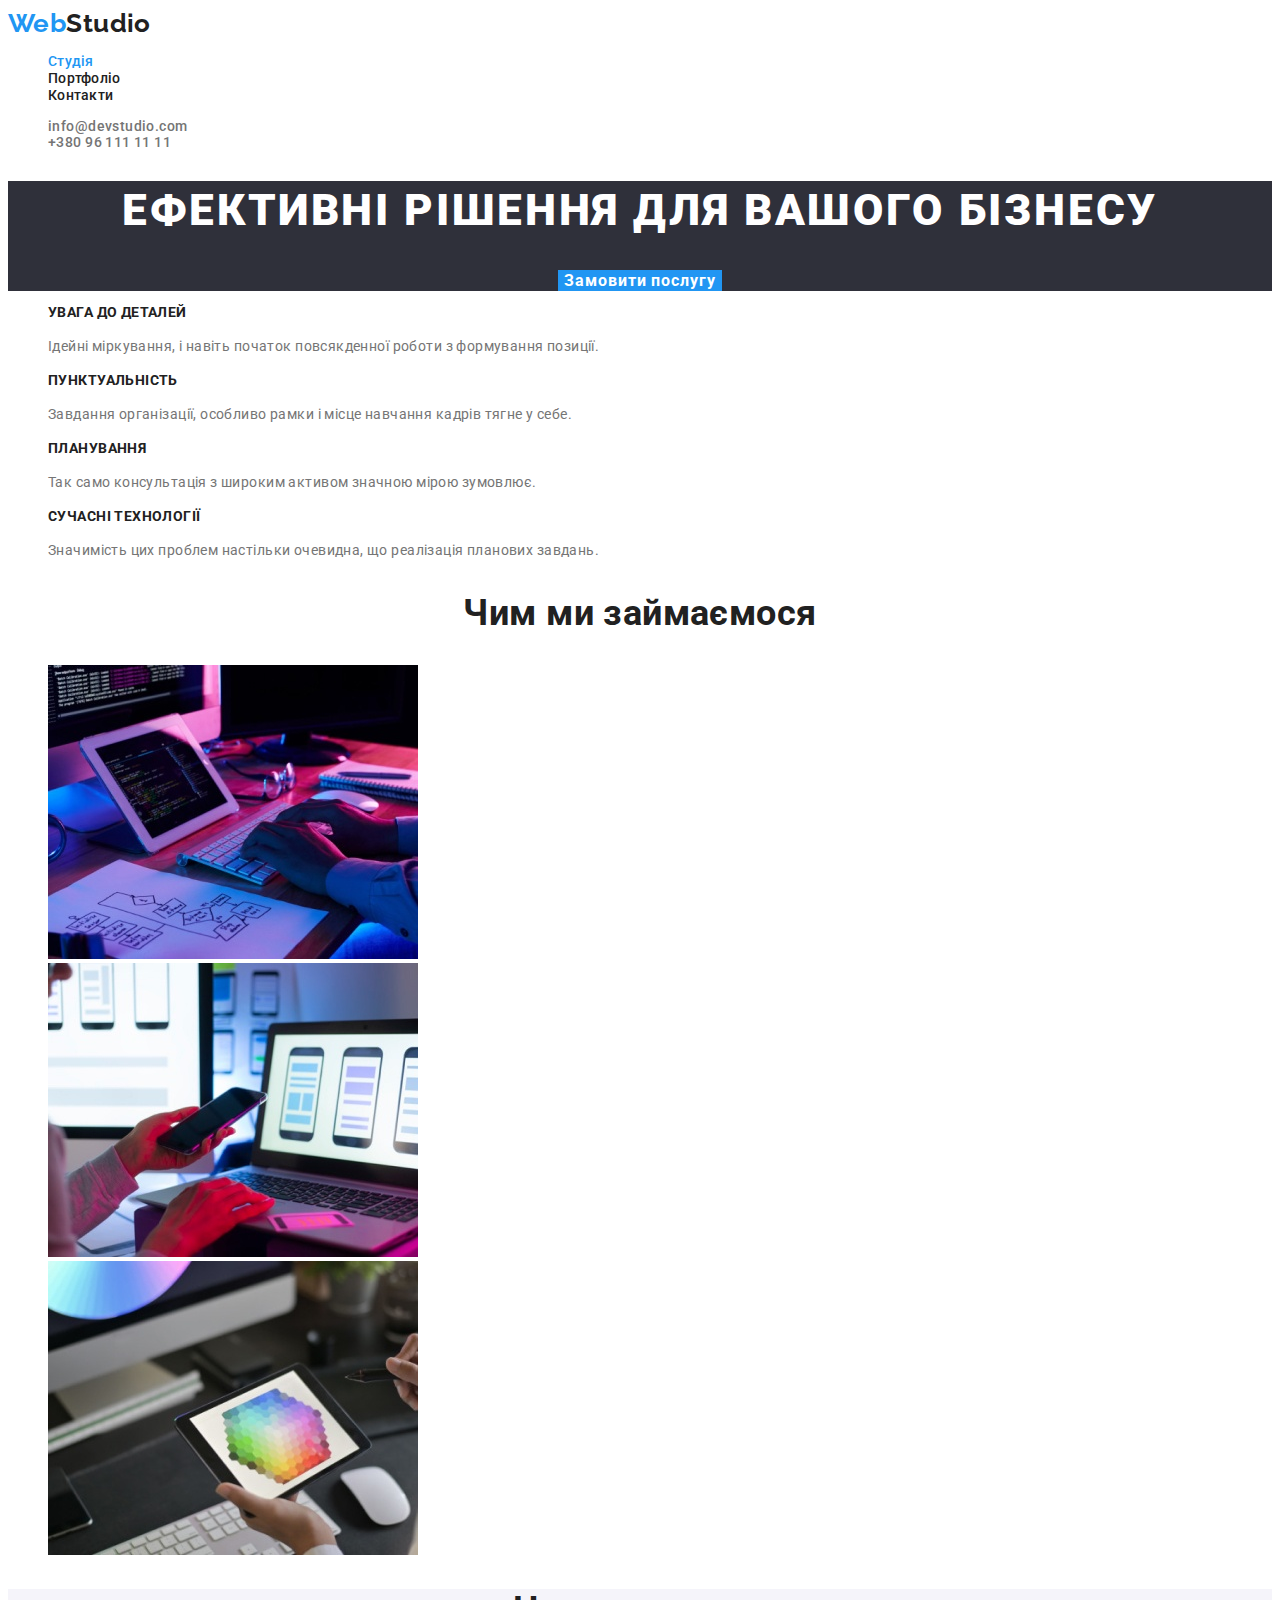
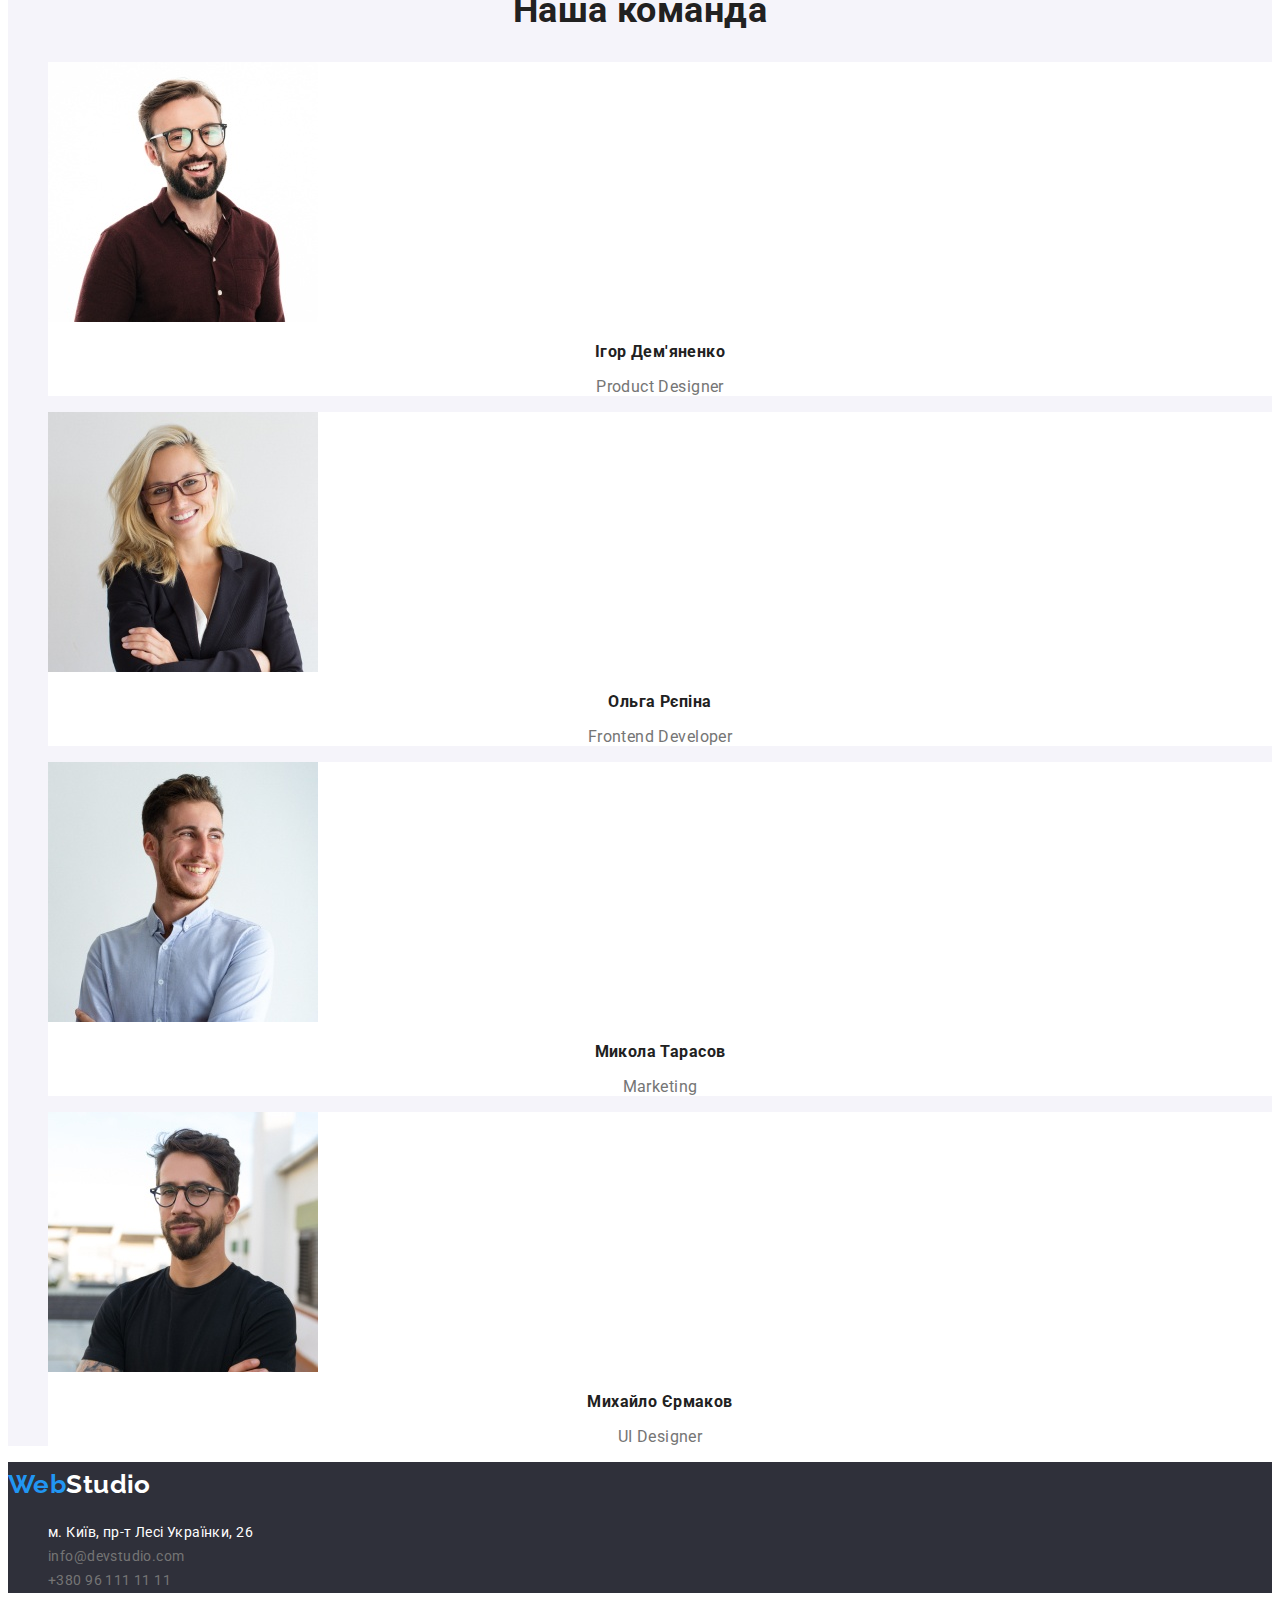
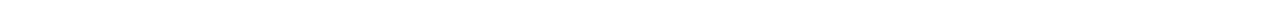
==== index.html @ d0c64acf "first commit" ====
<!DOCTYPE html>
<html lang="en">
  <head>
    <meta charset="UTF-8" />
    <meta http-equiv="X-UA-Compatible" content="IE=edge" />
    <meta name="viewport" content="width=device-width, initial-scale=1.0" />
    <title>WebStudio</title>
    <link rel="preconnect" href="https://fonts.googleapis.com" />
    <link rel="preconnect" href="https://fonts.gstatic.com" crossorigin />
    <link
      href="https://fonts.googleapis.com/css2?family=Raleway:wght@700&family=Roboto:wght@400;500;700;900&display=swap"
      rel="stylesheet"
    />
    <link rel="stylesheet" href="./css/styles.css" />
  </head>
  <body>
    <header>
      <a href="./index.html" class="logo"><span>Web</span>Studio</a>
      <nav>
        <ul class="header-nav">
          <li>
            <a class="header-link current" href="./index.html">Студія</a>
          </li>
          <li>
            <a class="header-link" href="./portfolio.html">Портфоліо</a>
          </li>
          <li>
            <a class="header-link" href="./">Контакти</a>
          </li>
        </ul>
      </nav>
      <ul class="contacts">
        <li>
          <a class="contact header-contact" href="mailto:info@devstudio.com">info@devstudio.com</a>
        </li>
        <li><a class="contact header-contact" href="tel:+380961111111">+380 96 111 11 11</a></li>
      </ul>
    </header>
    <main>
      <section class="hero">
        <h1 class="hero-title">ефективні рішення для вашого бізнесу</h1>
        <button type="button" class="button button-hero">Замовити послугу</button>
      </section>
      <section>
        <h2 class="visually-hidden">наші переваги</h2>
        <ul class="features">
          <li>
            <h3 class="feature-title">увага до деталей</h3>
            <p class="feature-desc">
              Ідейні міркування, і навіть початок повсякденної роботи з формування позиції.
            </p>
          </li>
          <li>
            <h3 class="feature-title">пунктуальність</h3>
            <p class="feature-desc">
              Завдання організації, особливо рамки і місце навчання кадрів тягне у себе.
            </p>
          </li>
          <li>
            <h3 class="feature-title">планування</h3>
            <p class="feature-desc">
              Так само консультація з широким активом значною мірою зумовлює.
            </p>
          </li>
          <li>
            <h3 class="feature-title">сучасні технології</h3>
            <p class="feature-desc">
              Значимість цих проблем настільки очевидна, що реалізація планових завдань.
            </p>
          </li>
        </ul>
      </section>
      <section>
        <h2 class="section-header">Чим ми займаємося</h2>
        <ul class="services">
          <li>
            <img src="images/service_1.jpg" alt="Web development" width="370" />
          </li>
          <li>
            <img src="images/service_2.jpg" alt="UI/UX Design" width="370" />
          </li>
          <li>
            <img src="images/service_3.jpg" alt="Graphic design" width="370" />
          </li>
        </ul>
      </section>
      <section class="team">
        <h2 class="section-header">Наша команда</h2>
        <ul>
          <li class="team-member">
            <img src="images/team-member-1.jpg" alt="photo of Ihor, product designer" width="270" />
            <div class="member-desc">
              <h3 class="name">Ігор Дем'яненко</h3>
              <p class="job">Product Designer</p>
            </div>
          </li>
          <li class="team-member">
            <img
              src="images/team-member-2.jpg"
              alt="photo of Olha, frontend developer"
              width="270"
            />
            <div class="member-desc">
              <h3 class="name">Ольга Рєпіна</h3>
              <p class="job">Frontend Developer</p>
            </div>
          </li>
          <li class="team-member">
            <img
              src="images/team-member-3.jpg"
              alt="photo of Mykola, Marketing specialist"
              width="270"
            />
            <div class="member-desc">
              <h3 class="name">Микола Тарасов</h3>
              <p class="job">Marketing</p>
            </div>
          </li>
          <li class="team-member">
            <img src="images/team-member-4.jpg" alt="photo of Mykhailo, UI Designer" width="270" />
            <div class="member-desc">
              <h3 class="name">Михайло Єрмаков</h3>
              <p class="job">UI Designer</p>
            </div>
          </li>
        </ul>
      </section>
    </main>
    <footer class="footer">
      <a href="./index.html" class="logo footer"><span>Web</span>Studio</a>
      <address>
        <ul class="footer-contacts">
          <li>
            <a
              class="location footer"
              href="https://goo.gl/maps/ifu1UcrwGc2GNokw5"
              target="_blank"
              rel="noopener nofollow  noreferrer"
            >
              м. Київ, пр-т Лесі Українки, 26
            </a>
          </li>
          <li><a class="contact footer" href="mailto:info@devstudio.com">info@devstudio.com</a></li>
          <li><a class="contact footer" href="tel:+380961111111">+380 96 111 11 11</a></li>
        </ul>
      </address>
    </footer>
  </body>
</html>
---- css/styles.css ----
:root {
  --bg-clr-primary: #fff;
  --bg-clr-black: #2f303a;
  --bg-clr-grey: #f5f4fa;
  --txt-clr-main: #757575;
  --txt-clr-header: #212121;
  --txt-clr-white: #fff;
  --accent-clr-blue: #2196f3;
  --ff-main: 'Roboto';
  --ff-logo: 'Raleway';
  --fs-main: 14px;
  --fs-secondary: 16px;
  --fs-project-title: 18px;
  --fs-logo: 26px;
  --fs-header: 36px;
  --fs-hero: 44px;
  --fw-main: 400;
  --fw-medium: 500;
  --fw-filter-button: 500;
  --fw-header: 700;
  --fw-hero-button: 700;
  --fw-hero: 900;
}

/* GENERAL */

body {
  font-family: var(--ff-main), sans-serif;
  font-size: var(--fs-main);
  color: var(--txt-clr-main);
  background-color: var(--bg-clr-primary);
  letter-spacing: 0.03em;
  line-height: 1.2;
}

h1,
h2,
h3 {
  font-size: inherit;
  color: var(--txt-clr-header);
}

ul {
  list-style: none;
}

a {
  text-decoration: none;
}

address {
  font-style: normal;
}

.button {
  font-family: inherit;
  font-size: var(--fs-secondary);
  letter-spacing: 0.03em;
  cursor: pointer;
  border: none;
}

.visually-hidden {
  position: absolute;
  width: 1px;
  height: 1px;
  margin: -1px;
  border: 0;
  padding: 0;

  white-space: nowrap;
  clip-path: inset(100%);
  clip: rect(0 0 0 0);
  overflow: hidden;
}

/* HEADER */

.logo {
  color: var(--txt-clr-header);
  font-family: var(--ff-logo), sans-serif;
  font-size: var(--fs-logo);
  font-weight: var(--fw-header);
}

.logo span {
  color: var(--accent-clr-blue);
}

.header-link {
  color: var(--txt-clr-header);
  letter-spacing: 0.02em;
  font-weight: var(--fw-medium);
}

.current {
  color: var(--accent-clr-blue);
}

.header-link:hover,
.header-link:focus {
  color: var(--accent-clr-blue);
}

.header-contact {
  color: var(--txt-clr-main);
  font-weight: var(--fw-medium);
}

/* STUDIO MAIN*/

/* hero */

.hero {
  background-color: var(--bg-clr-black);
  text-align: center;
}

.hero-title {
  color: var(--txt-clr-white);
  font-size: var(--fs-hero);
  line-height: 1.36;
  font-weight: var(--fw-hero);
  text-transform: uppercase;
  letter-spacing: 0.06em;
}

.button.button-hero {
  font-weight: var(--fw-hero-button);
  letter-spacing: 0.06em;
  background-color: var(--accent-clr-blue);
  color: var(--txt-clr-white);
  /* padding: 10px 32px; */
  /* box-shadow: 0 4px 4px 0 rgba(0, 0, 0, 0.15); */
}

/* features */

.feature-title {
  line-height: 1.14;
  text-transform: uppercase;
}

.feature-desc {
  line-height: 1.71;
}

/* services */

.section-header {
  font-size: var(--fs-header);
  text-align: center;
}

/* team */

.team {
  background-color: var(--bg-clr-grey);
}

.team-member {
  background-color: var(--bg-clr-primary);
}

.member-desc {
  text-align: center;
}

.member-desc .name {
  font-size: var(--fs-secondary);
}

.member-desc .job {
  font-size: var(--fs-secondary);
}
/* PORTFOLIO MAIN*/

/* filter */

.button.filter {
  font-weight: var(--fw-filter-button);
  background-color: var(--bg-clr-grey);
  color: var(--txt-clr-header);
}

.filter:hover,
.filter:focus {
  background-color: var(--accent-clr-blue);
  color: var(--txt-clr-white);
}

.button.current-filter {
  color: var(--txt-clr-white);
  background-color: var(--accent-clr-blue);
}

/* projects */

.project-title {
  margin: 0;
  line-height: 2;
  font-size: var(--fs-project-title);
  letter-spacing: 0.06em;
}

.project-desc {
  margin: 0;
  line-height: 1.88;
  font-size: var(--fs-secondary);
  color: var(--txt-clr-main);
}

/* FOOTER */

.footer {
  line-height: 1.71;
  background-color: var(--bg-clr-black);
}

.logo.footer {
  color: var(--txt-clr-white);
}

.location.footer {
  color: var(--txt-clr-white);
}

.contact.footer {
  color: var(--txt-clr-main);
}

/* hover, focus for FOOTER and HEADER contacts*/

.contact:hover,
.location:hover,
.contact:focus,
.location:focus {
  color: var(--accent-clr-blue);
}
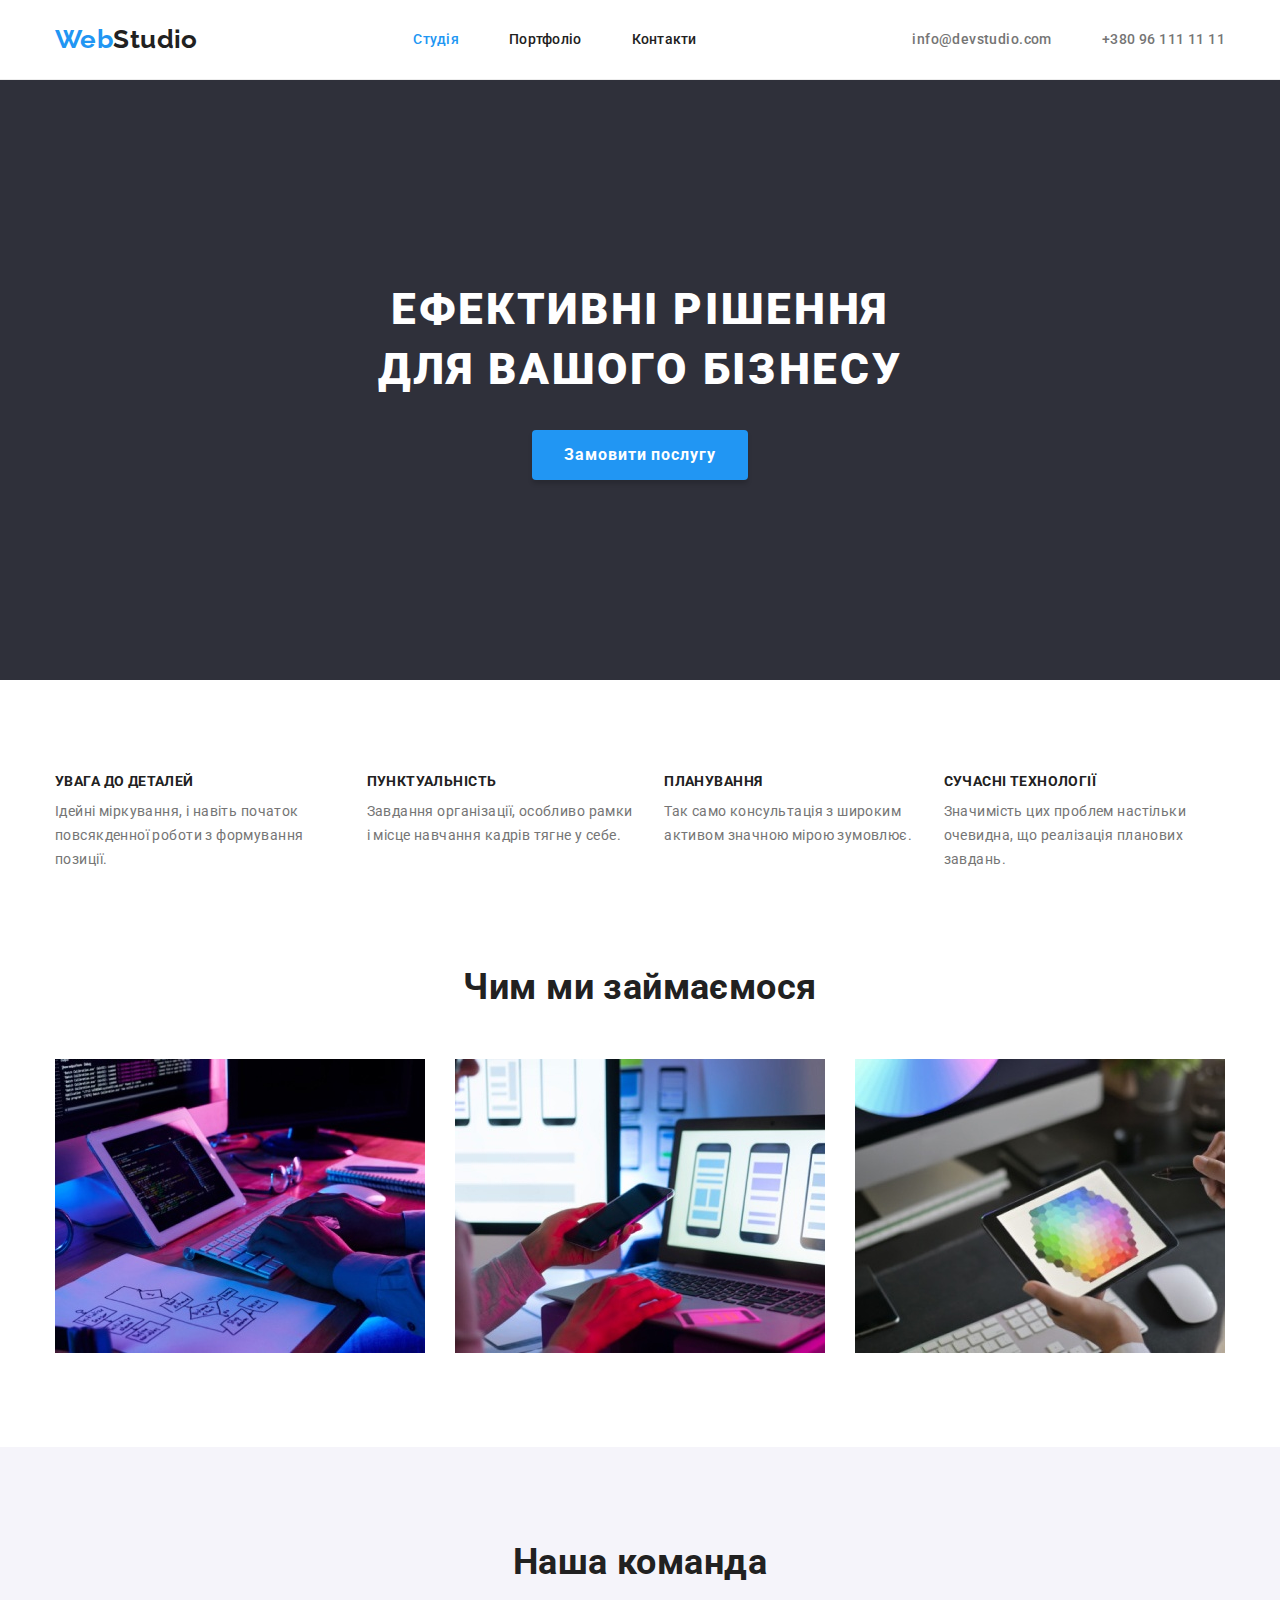
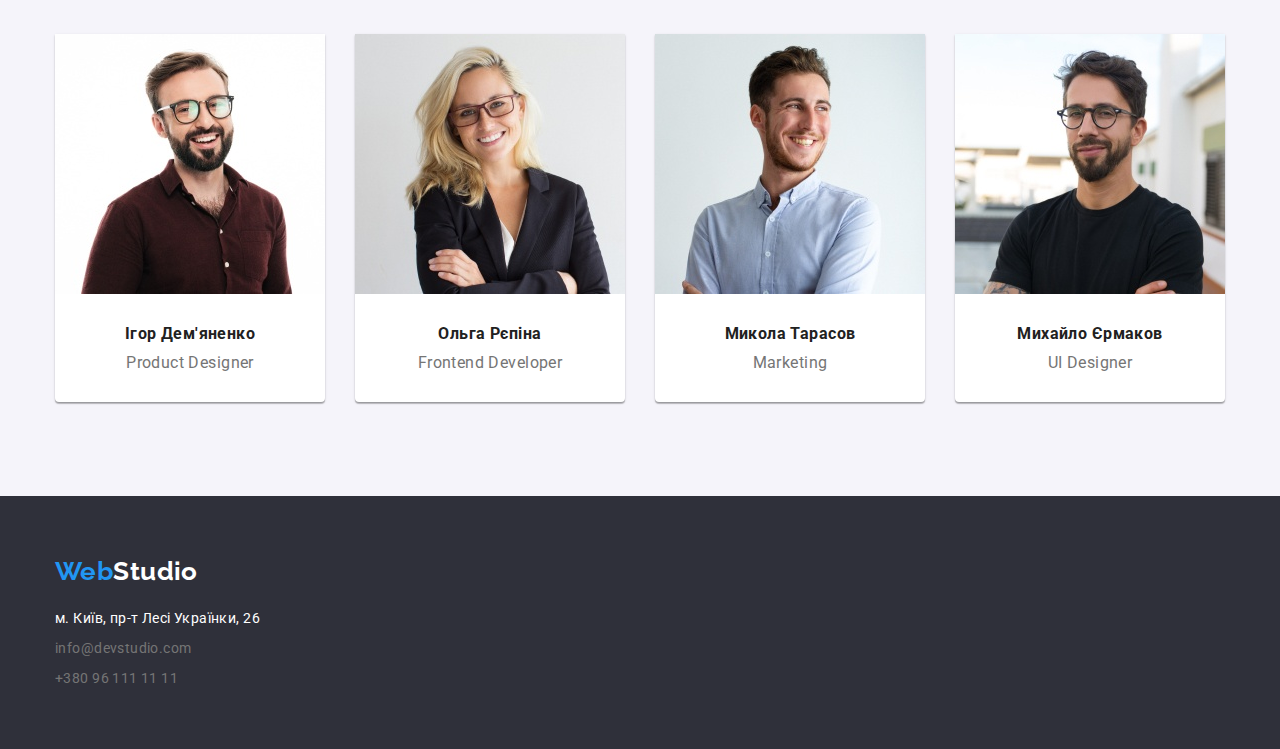
==== commit 5bc2cd43: "HW3 v1.0" ====
--- a/index.html
+++ b/index.html
@@ -5,6 +5,13 @@
     <meta http-equiv="X-UA-Compatible" content="IE=edge" />
     <meta name="viewport" content="width=device-width, initial-scale=1.0" />
     <title>WebStudio</title>
+    <link
+      rel="stylesheet"
+      href="https://cdnjs.cloudflare.com/ajax/libs/modern-normalize/1.1.0/modern-normalize.min.css"
+      integrity="sha512-wpPYUAdjBVSE4KJnH1VR1HeZfpl1ub8YT/NKx4PuQ5NmX2tKuGu6U/JRp5y+Y8XG2tV+wKQpNHVUX03MfMFn9Q=="
+      crossorigin="anonymous"
+      referrerpolicy="no-referrer"
+    />
     <link rel="preconnect" href="https://fonts.googleapis.com" />
     <link rel="preconnect" href="https://fonts.gstatic.com" crossorigin />
     <link
@@ -14,79 +21,87 @@
     <link rel="stylesheet" href="./css/styles.css" />
   </head>
   <body>
-    <header>
-      <a href="./index.html" class="logo"><span>Web</span>Studio</a>
-      <nav>
-        <ul class="header-nav">
+    <header class="header">
+      <div class="container">
+        <a href="./index.html" class="logo"><span>Web</span>Studio</a>
+        <nav>
+          <ul class="header-nav">
+            <li>
+              <a class="header-link current" href="./index.html">Студія</a>
+            </li>
+            <li>
+              <a class="header-link" href="./portfolio.html">Портфоліо</a>
+            </li>
+            <li>
+              <a class="header-link" href="./">Контакти</a>
+            </li>
+          </ul>
+        </nav>
+        <ul class="contacts">
           <li>
-            <a class="header-link current" href="./index.html">Студія</a>
+            <a class="contact header-contact" href="mailto:info@devstudio.com"
+              >info@devstudio.com</a
+            >
           </li>
-          <li>
-            <a class="header-link" href="./portfolio.html">Портфоліо</a>
-          </li>
-          <li>
-            <a class="header-link" href="./">Контакти</a>
-          </li>
+          <li><a class="contact header-contact" href="tel:+380961111111">+380 96 111 11 11</a></li>
         </ul>
-      </nav>
-      <ul class="contacts">
-        <li>
-          <a class="contact header-contact" href="mailto:info@devstudio.com">info@devstudio.com</a>
-        </li>
-        <li><a class="contact header-contact" href="tel:+380961111111">+380 96 111 11 11</a></li>
-      </ul>
+      </div>
     </header>
     <main>
       <section class="hero">
-        <h1 class="hero-title">ефективні рішення для вашого бізнесу</h1>
-        <button type="button" class="button button-hero">Замовити послугу</button>
+        <div class="container">
+          <h1 class="hero-title">ефективні рішення для вашого бізнесу</h1>
+          <button type="button" class="button button-hero">Замовити послугу</button>
+        </div>
       </section>
-      <section>
-        <h2 class="visually-hidden">наші переваги</h2>
-        <ul class="features">
-          <li>
-            <h3 class="feature-title">увага до деталей</h3>
-            <p class="feature-desc">
-              Ідейні міркування, і навіть початок повсякденної роботи з формування позиції.
-            </p>
-          </li>
-          <li>
-            <h3 class="feature-title">пунктуальність</h3>
-            <p class="feature-desc">
-              Завдання організації, особливо рамки і місце навчання кадрів тягне у себе.
-            </p>
-          </li>
-          <li>
-            <h3 class="feature-title">планування</h3>
-            <p class="feature-desc">
-              Так само консультація з широким активом значною мірою зумовлює.
-            </p>
-          </li>
-          <li>
-            <h3 class="feature-title">сучасні технології</h3>
-            <p class="feature-desc">
-              Значимість цих проблем настільки очевидна, що реалізація планових завдань.
-            </p>
-          </li>
-        </ul>
-      </section>
-      <section>
-        <h2 class="section-header">Чим ми займаємося</h2>
-        <ul class="services">
-          <li>
-            <img src="images/service_1.jpg" alt="Web development" width="370" />
-          </li>
-          <li>
-            <img src="images/service_2.jpg" alt="UI/UX Design" width="370" />
-          </li>
-          <li>
-            <img src="images/service_3.jpg" alt="Graphic design" width="370" />
-          </li>
-        </ul>
-      </section>
-      <section class="team">
-        <h2 class="section-header">Наша команда</h2>
-        <ul>
+      <section class="section">
+        <div class="container"><h2 class="visually-hidden">наші переваги</h2>
+          <ul class="features">
+            <li>
+              <h3 class="feature-title">увага до деталей</h3>
+              <p class="feature-desc">
+                Ідейні міркування, і навіть початок повсякденної роботи з формування позиції.
+              </p>
+            </li>
+            <li>
+              <h3 class="feature-title">пунктуальність</h3>
+              <p class="feature-desc">
+                Завдання організації, особливо рамки і місце навчання кадрів тягне у себе.
+              </p>
+            </li>
+            <li>
+              <h3 class="feature-title">планування</h3>
+              <p class="feature-desc">
+                Так само консультація з широким активом значною мірою зумовлює.
+              </p>
+            </li>
+            <li>
+              <h3 class="feature-title">сучасні технології</h3>
+              <p class="feature-desc">
+                Значимість цих проблем настільки очевидна, що реалізація планових завдань.
+              </p>
+            </li>
+          </ul>
+        </section>
+        <section class="section services">
+          <div class="container"> <h2 class="section-header">Чим ми займаємося</h2>
+            <ul class="services">
+              <li>
+                <img src="images/service_1.jpg" alt="Web development" width="370" />
+              </li>
+              <li>
+                <img src="images/service_2.jpg" alt="UI/UX Design" width="370" />
+              </li>
+              <li>
+                <img src="images/service_3.jpg" alt="Graphic design" width="370" />
+              </li>
+            </ul>
+          </div>
+          </section class="section">
+      <section class="section team">
+        <div class="container">
+          <h2 class="section-header">Наша команда</h2>
+        <ul class="team">
           <li class="team-member">
             <img src="images/team-member-1.jpg" alt="photo of Ihor, product designer" width="270" />
             <div class="member-desc">
@@ -124,26 +139,31 @@
             </div>
           </li>
         </ul>
-      </section>
+        </div>
+        </section>
     </main>
-    <footer class="footer">
-      <a href="./index.html" class="logo footer"><span>Web</span>Studio</a>
-      <address>
-        <ul class="footer-contacts">
-          <li>
-            <a
-              class="location footer"
-              href="https://goo.gl/maps/ifu1UcrwGc2GNokw5"
-              target="_blank"
-              rel="noopener nofollow  noreferrer"
-            >
-              м. Київ, пр-т Лесі Українки, 26
-            </a>
-          </li>
-          <li><a class="contact footer" href="mailto:info@devstudio.com">info@devstudio.com</a></li>
-          <li><a class="contact footer" href="tel:+380961111111">+380 96 111 11 11</a></li>
-        </ul>
-      </address>
+    <footer class="section footer">
+      <div class="container">
+        <a href="./index.html" class="logo footer"><span>Web</span>Studio</a>
+        <address>
+          <ul class="footer-contacts">
+            <li>
+              <a
+                class="location footer"
+                href="https://goo.gl/maps/ifu1UcrwGc2GNokw5"
+                target="_blank"
+                rel="noopener nofollow  noreferrer"
+              >
+                м. Київ, пр-т Лесі Українки, 26
+              </a>
+            </li>
+            <li>
+              <a class="contact footer" href="mailto:info@devstudio.com">info@devstudio.com</a>
+            </li>
+            <li><a class="contact footer" href="tel:+380961111111">+380 96 111 11 11</a></li>
+          </ul>
+        </address>
+      </div>
     </footer>
   </body>
 </html>
--- a/css/styles.css
+++ b/css/styles.css
@@ -6,6 +6,7 @@
   --txt-clr-header: #212121;
   --txt-clr-white: #fff;
   --accent-clr-blue: #2196f3;
+  --border-clr: #ececec;
   --ff-main: 'Roboto';
   --ff-logo: 'Raleway';
   --fs-main: 14px;
@@ -24,13 +25,23 @@
 
 /* GENERAL */
 
+*,
+*::before,
+*::after {
+  box-sizing: border-box;
+  margin: 0;
+  padding: 0;
+}
+
 body {
+  
   font-family: var(--ff-main), sans-serif;
   font-size: var(--fs-main);
   color: var(--txt-clr-main);
   background-color: var(--bg-clr-primary);
   letter-spacing: 0.03em;
   line-height: 1.2;
+  text-rendering: optimizeSpeed;
 }
 
 h1,
@@ -42,6 +53,8 @@
 
 ul {
   list-style: none;
+  margin: 0;
+  padding: 0;
 }
 
 a {
@@ -50,14 +63,35 @@
 
 address {
   font-style: normal;
+}
+
+img {
+  max-width: 100%;
+  display: block;
+}
+
+.section {
+  padding-top: 94px;
+  padding-bottom: 94px;
+}
+
+.container {
+  width: 1200px;
+  margin-inline: auto;
+  padding-left: 15px;
+  padding-right: 15px;
 }
 
 .button {
   font-family: inherit;
   font-size: var(--fs-secondary);
   letter-spacing: 0.03em;
+  line-height: 1.88;
   cursor: pointer;
   border: none;
+  min-width: fit-content;
+  padding: 10px 32px;
+  border-radius: 4px;
 }
 
 .visually-hidden {
@@ -76,6 +110,29 @@
 
 /* HEADER */
 
+.header {
+  padding: 24px 0;
+  align-items: center;
+  border-bottom: 1px solid var(--border-clr);
+}
+
+.header .container {
+  display: flex;
+  justify-content: space-between;
+  align-items: center;
+}
+
+.header-nav {
+  display: flex;
+  gap: 50px;
+}
+
+.header .contacts {
+  display: flex;
+  gap: 50px;
+}
+
+
 .logo {
   color: var(--txt-clr-header);
   font-family: var(--ff-logo), sans-serif;
@@ -112,11 +169,17 @@
 /* hero */
 
 .hero {
+  padding-top: 200px;
+  padding-bottom: 200px;
   background-color: var(--bg-clr-black);
   text-align: center;
 }
 
 .hero-title {
+  max-width: 608px;
+  margin-inline: auto;
+  margin-bottom: 30px;
+  text-align: center;
   color: var(--txt-clr-white);
   font-size: var(--fs-hero);
   line-height: 1.36;
@@ -130,13 +193,16 @@
   letter-spacing: 0.06em;
   background-color: var(--accent-clr-blue);
   color: var(--txt-clr-white);
-  /* padding: 10px 32px; */
-  /* box-shadow: 0 4px 4px 0 rgba(0, 0, 0, 0.15); */
+  box-shadow: 0 4px 4px 0 rgba(0, 0, 0, 0.15);
 }
 
 /* features */
-
+.features {
+  display: flex;
+  gap: 30px;
+}
 .feature-title {
+  margin-bottom: 10px;
   line-height: 1.14;
   text-transform: uppercase;
 }
@@ -146,28 +212,42 @@
 }
 
 /* services */
+.services {
+  padding-top: 0;
+  display: flex;
+  column-gap: 30px;
+}
 
 .section-header {
   font-size: var(--fs-header);
   text-align: center;
+  margin-bottom: 50px;
 }
 
 /* team */
 
+.section.team {
+  background-color: var(--bg-clr-grey);
+}
 .team {
-  background-color: var(--bg-clr-grey);
-}
-
+  display: flex;
+  gap: 30px;
+}
 .team-member {
   background-color: var(--bg-clr-primary);
+  border-bottom-left-radius: 4px;
+  border-bottom-right-radius: 4px;
+  box-shadow: 0 2px 1px 0 rgba(0, 0, 0, 0.2), 0 1px 1px 0 rgba(0, 0, 0, 0.14), 0 1px 3px 0 rgba(0, 0, 0, 0.12);
 }
 
 .member-desc {
   text-align: center;
+  padding: 30px 0;
 }
 
 .member-desc .name {
   font-size: var(--fs-secondary);
+  margin-bottom: 10px;
 }
 
 .member-desc .job {
@@ -176,28 +256,51 @@
 /* PORTFOLIO MAIN*/
 
 /* filter */
+
+.filters {
+  display: flex;
+  justify-content: center;
+  gap: 8px;
+}
 
 .button.filter {
   font-weight: var(--fw-filter-button);
   background-color: var(--bg-clr-grey);
   color: var(--txt-clr-header);
+  padding: 4px 22px;
 }
 
 .filter:hover,
 .filter:focus {
   background-color: var(--accent-clr-blue);
   color: var(--txt-clr-white);
-}
-
-.button.current-filter {
-  color: var(--txt-clr-white);
-  background-color: var(--accent-clr-blue);
+  box-shadow: 0 4px 4px 0 rgba(0, 0, 0, 0.15);
+}
+
+.filter:active {
+  box-shadow: none;
 }
 
 /* projects */
 
+.projects {
+  display: flex;
+  margin-top: 50px;
+  flex-wrap: wrap;
+  justify-content: space-between;
+  row-gap: 30px;
+}
+
+.project {
+  border: 1px solid var(--border-clr);
+}
+
+.project-link div {
+  padding: 20px 24px;
+}
+
 .project-title {
-  margin: 0;
+  margin-bottom: 4px;
   line-height: 2;
   font-size: var(--fs-project-title);
   letter-spacing: 0.06em;
@@ -212,21 +315,37 @@
 
 /* FOOTER */
 
-.footer {
-  line-height: 1.71;
+.section.footer {
   background-color: var(--bg-clr-black);
-}
-
-.logo.footer {
-  color: var(--txt-clr-white);
+  padding-top: 60px;
+  padding-bottom: 60px;
+}
+
+
+
+.footer .logo {
+    color: var(--txt-clr-white);
 }
 
 .location.footer {
   color: var(--txt-clr-white);
+  
 }
 
 .contact.footer {
   color: var(--txt-clr-main);
+  }
+
+.footer-contacts > *{
+  line-height: 1.5;
+}
+
+.footer-contacts > *:not(:last-child) {
+  margin-bottom: 9px;
+}
+
+.footer-contacts:first-child {
+  margin-top: 20px;
 }
 
 /* hover, focus for FOOTER and HEADER contacts*/
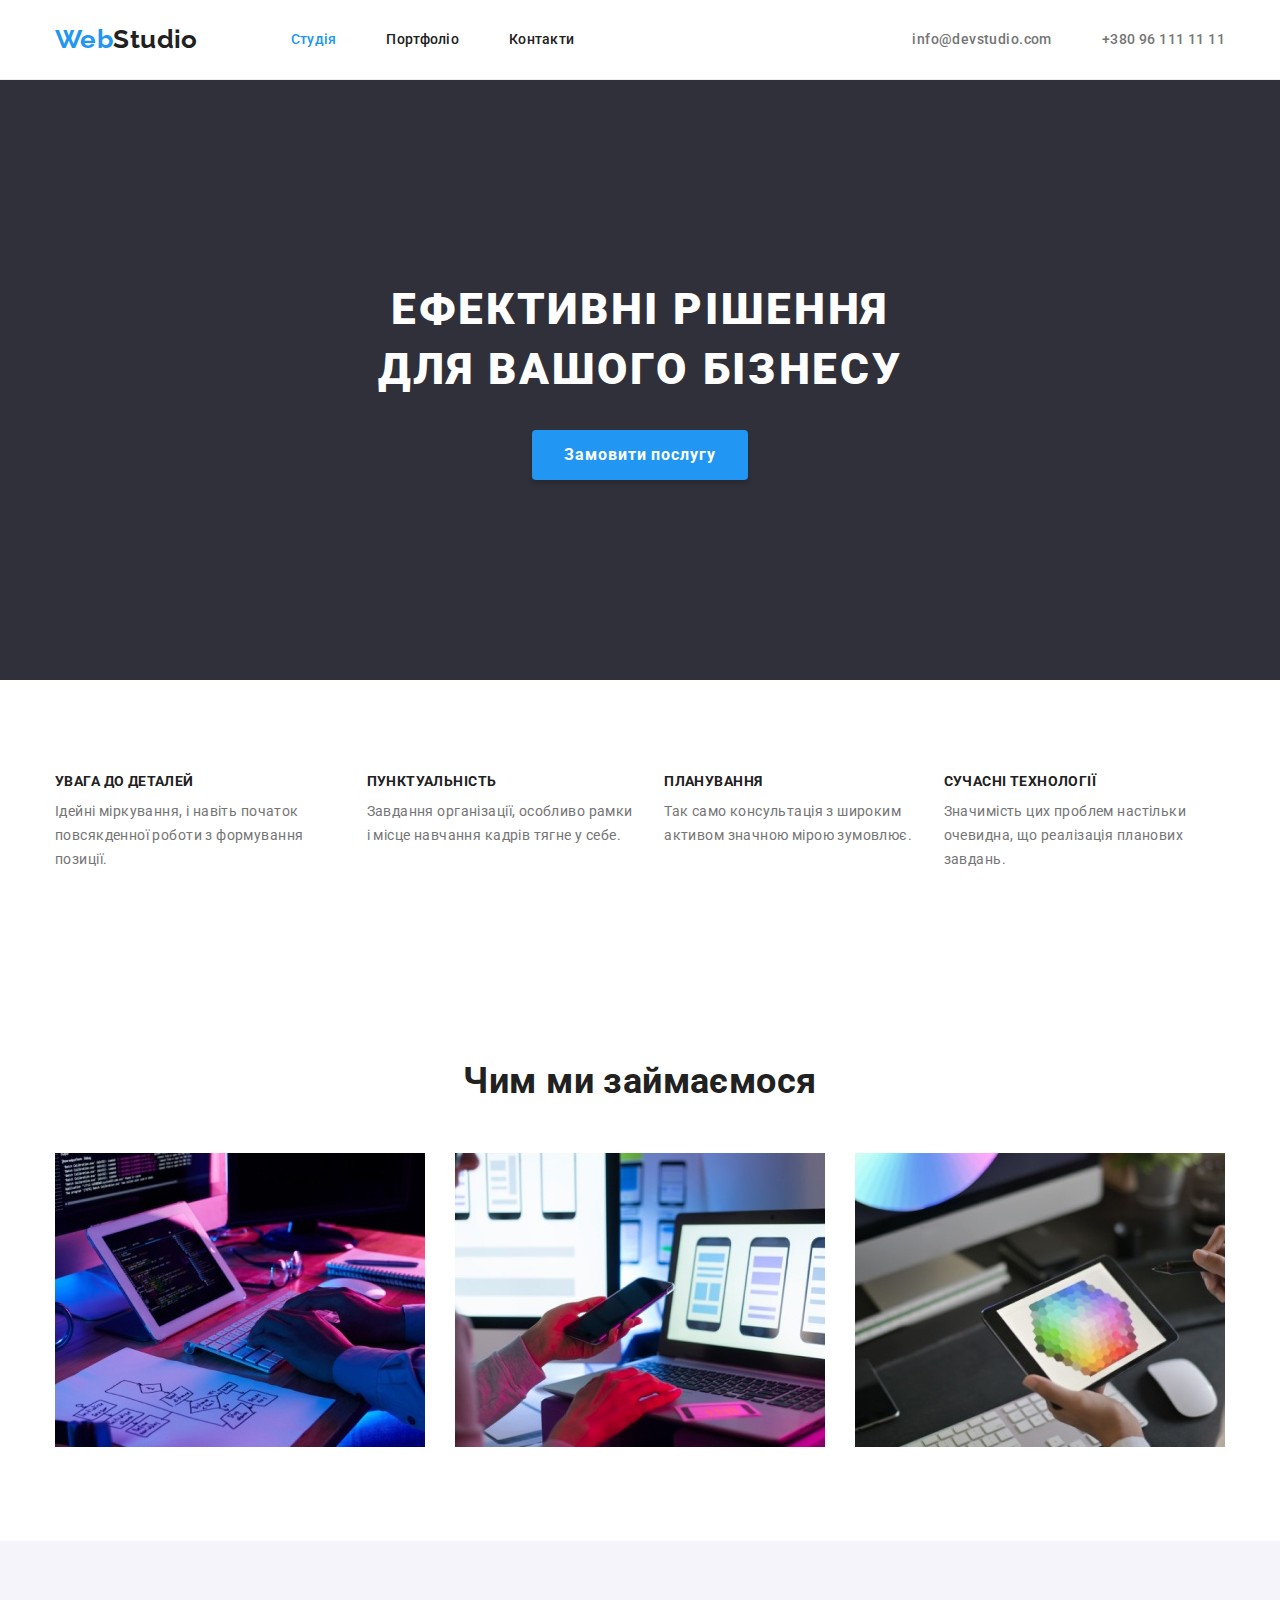
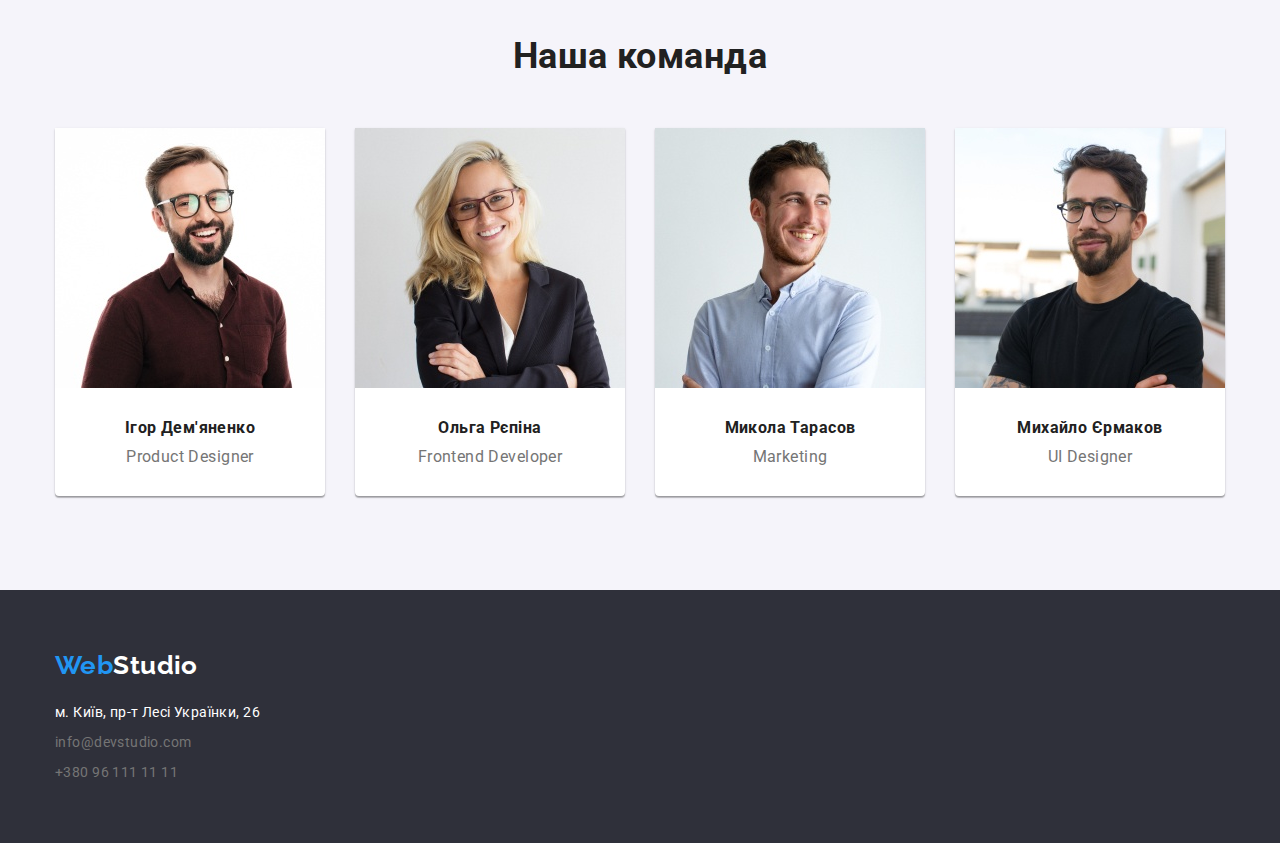
==== commit 9db399fc: "HW accepted" ====
--- a/index.html
+++ b/index.html
@@ -2,7 +2,7 @@
 <html lang="en">
   <head>
     <meta charset="UTF-8" />
-    <meta http-equiv="X-UA-Compatible" content="IE=edge" />
+    <meta http-equiv="X-UA-Compatible" content="IE=edge"/>
     <meta name="viewport" content="width=device-width, initial-scale=1.0" />
     <title>WebStudio</title>
     <link
@@ -83,7 +83,7 @@
             </li>
           </ul>
         </section>
-        <section class="section services">
+        <section class="section">
           <div class="container"> <h2 class="section-header">Чим ми займаємося</h2>
             <ul class="services">
               <li>
@@ -97,11 +97,11 @@
               </li>
             </ul>
           </div>
-          </section class="section">
+          </section class="section team">
       <section class="section team">
         <div class="container">
           <h2 class="section-header">Наша команда</h2>
-        <ul class="team">
+        <ul class="team-list">
           <li class="team-member">
             <img src="images/team-member-1.jpg" alt="photo of Ihor, product designer" width="270" />
             <div class="member-desc">
--- a/css/styles.css
+++ b/css/styles.css
@@ -63,11 +63,13 @@
 
 address {
   font-style: normal;
+  margin-top: 20px;
 }
 
 img {
   max-width: 100%;
   display: block;
+  height: auto;
 }
 
 .section {
@@ -77,9 +79,8 @@
 
 .container {
   width: 1200px;
-  margin-inline: auto;
-  padding-left: 15px;
-  padding-right: 15px;
+  margin: 0 auto;
+  padding: 0 15px;
 }
 
 .button {
@@ -90,7 +91,6 @@
   cursor: pointer;
   border: none;
   min-width: fit-content;
-  padding: 10px 32px;
   border-radius: 4px;
 }
 
@@ -118,11 +118,11 @@
 
 .header .container {
   display: flex;
-  justify-content: space-between;
   align-items: center;
 }
 
 .header-nav {
+  margin-left: 93px;
   display: flex;
   gap: 50px;
 }
@@ -130,6 +130,7 @@
 .header .contacts {
   display: flex;
   gap: 50px;
+  margin-left: auto;
 }
 
 
@@ -191,8 +192,9 @@
 .button.button-hero {
   font-weight: var(--fw-hero-button);
   letter-spacing: 0.06em;
+  color: var(--txt-clr-white);
+  padding: 10px 32px;
   background-color: var(--accent-clr-blue);
-  color: var(--txt-clr-white);
   box-shadow: 0 4px 4px 0 rgba(0, 0, 0, 0.15);
 }
 
@@ -229,9 +231,9 @@
 .section.team {
   background-color: var(--bg-clr-grey);
 }
-.team {
-  display: flex;
-  gap: 30px;
+.team-list {
+  display: flex;
+  column-gap: 30px;
 }
 .team-member {
   background-color: var(--bg-clr-primary);
@@ -287,16 +289,13 @@
   display: flex;
   margin-top: 50px;
   flex-wrap: wrap;
-  justify-content: space-between;
-  row-gap: 30px;
-}
-
-.project {
-  border: 1px solid var(--border-clr);
+  /* justify-content: space-between; */
+  gap: 30px;
 }
 
 .project-link div {
   padding: 20px 24px;
+  border: 1px solid var(--border-clr);
 }
 
 .project-title {
@@ -334,7 +333,7 @@
 
 .contact.footer {
   color: var(--txt-clr-main);
-  }
+}
 
 .footer-contacts > *{
   line-height: 1.5;
@@ -344,9 +343,6 @@
   margin-bottom: 9px;
 }
 
-.footer-contacts:first-child {
-  margin-top: 20px;
-}
 
 /* hover, focus for FOOTER and HEADER contacts*/
 
